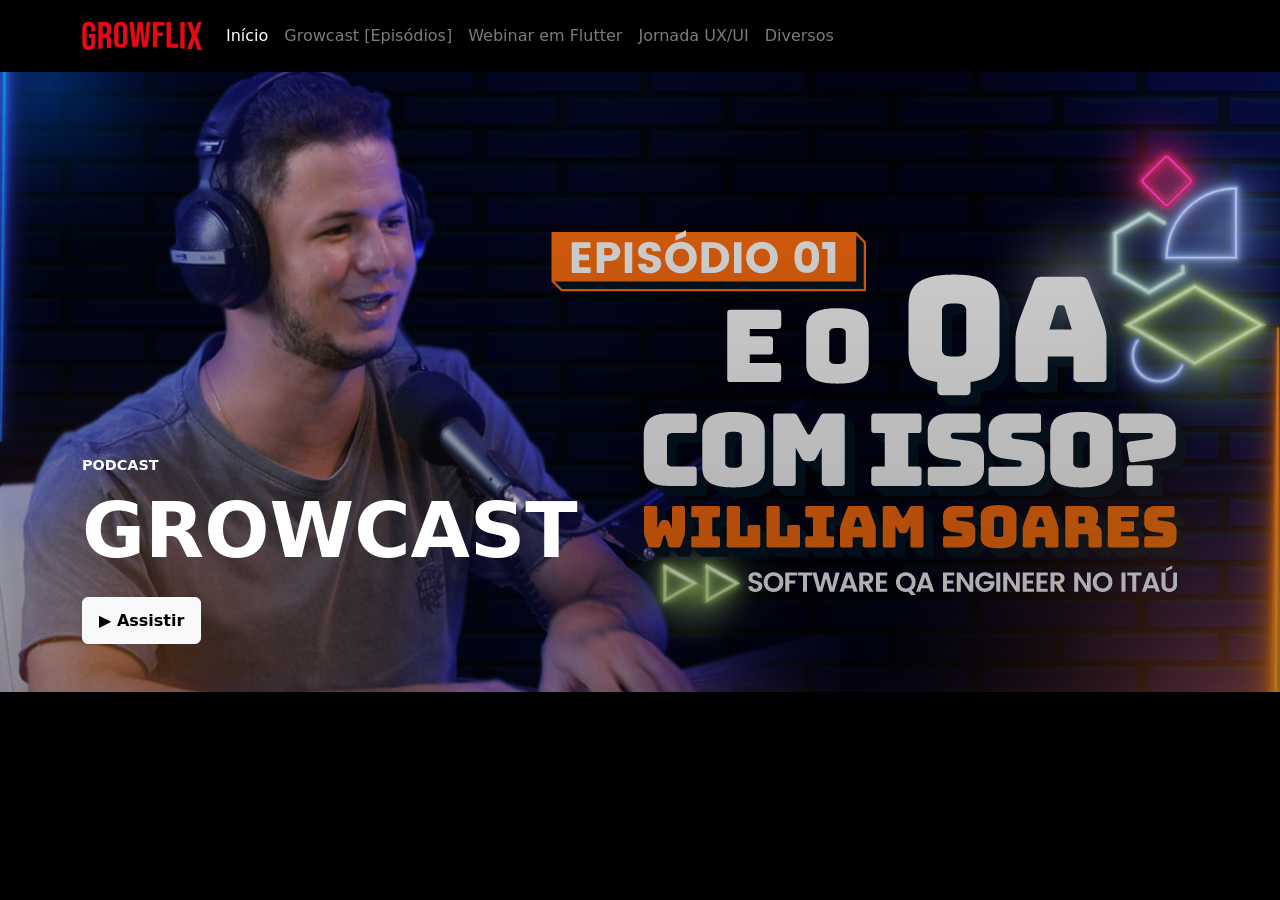
==== home.html @ 000a2731 "feat: adiciona cabeçalho e hero da página home" ====
<!DOCTYPE html>
<html lang="pt-BR">

<head>
    <meta charset="UTF-8">

    <meta
        name="viewport"
        content="width=device-width, initial-scale=1.0"
    >

    <meta
        name="description"
        content="Explore Growcasts, webinars e conteúdos da Growdev na Growflix."
    >

    <title>
        Growflix - Todos os vídeos da Growdev em um só lugar.
    </title>

    <!-- Bootstrap local -->
    <link
        rel="stylesheet"
        href="./assets/libs/bootstrap-5.3/css/bootstrap.min.css"
    >

    <!-- Estilos do projeto -->
    <link
        rel="stylesheet"
        href="./css/style.css"
    >
</head>

<body>

    <!-- =========================
         CABEÇALHO / DESTAQUE
    ========================== -->
    <header class="cabecalho-home">

        <nav
            class="navbar navbar-expand-lg navbar-dark navegacao-home"
            aria-label="Navegação principal"
        >
            <div class="container">

                <a
                    class="navbar-brand"
                    href="./index.html"
                    aria-label="Growflix - Página inicial"
                >
                    <img
                        src="./assets/images/logo-growflix.svg"
                        alt="Logo Growflix"
                        width="120"
                        height="30"
                    >
                </a>


                <button
                    class="navbar-toggler"
                    type="button"
                    data-bs-toggle="collapse"
                    data-bs-target="#menu-principal"
                    aria-controls="menu-principal"
                    aria-expanded="false"
                    aria-label="Abrir menu de navegação"
                >
                    <span class="navbar-toggler-icon"></span>
                </button>


                <div
                    class="collapse navbar-collapse"
                    id="menu-principal"
                >
                    <div class="navbar-nav">

                        <a
                            class="nav-link active"
                            aria-current="page"
                            href="./home.html"
                        >
                            Início
                        </a>

                        <a
                            class="nav-link"
                            href="#secao-growcast"
                        >
                            Growcast [Episódios]
                        </a>

                        <a
                            class="nav-link"
                            href="#secao-webinar"
                        >
                            Webinar em Flutter
                        </a>

                        <a
                            class="nav-link"
                            href="#secao-ux-ui"
                        >
                            Jornada UX/UI
                        </a>

                        <a
                            class="nav-link"
                            href="#secao-diversos"
                        >
                            Diversos
                        </a>

                    </div>
                </div>

            </div>
        </nav>
        <section
            class="hero-home"
            aria-labelledby="titulo-growcast"
        >
            <div class="container">

                <div class="row align-items-end hero-home__conteudo">

                    <div class="col-12 col-lg-6">

                        <p class="hero-home__categoria">
                            PODCAST
                        </p>

                        <h1
                            id="titulo-growcast"
                            class="hero-home__titulo"
                        >
                            GROWCAST
                        </h1>

                        <button
                            type="button"
                            class="btn btn-light hero-home__botao"
                        >
                            ▶ Assistir
                        </button>

                    </div>

                </div>

            </div>
        </section>

    </header>


    <!-- =========================
         CATÁLOGO DE CONTEÚDOS
    ========================== -->

    <main>

    </main>


    <!-- =========================
         RODAPÉ
    ========================== -->

    <footer>

    </footer>


    <!-- Bootstrap JS local -->
    <script
        src="./assets/libs/bootstrap-5.3/js/bootstrap.bundle.min.js"
    ></script>

</body>

</html>
---- css/style.css ----
/* =========================
   VARIÁVEIS
========================= */

:root {
    --cor-fundo: #000000;

    --cor-texto: #ffffff;
    /* --cor-texto-secundario: #b3b3b3; */
    --cor-texto-secundario: #7c7a7a;

    --cor-destaque: #e50914;
    --cor-destaque-hover: #b6060f;

    --cor-divisor: #515c6f;
    --cor-cinza-faq: #303030;

    --raio-pequeno: 0.375rem;

    --transicao-padrao: 180ms ease;
}


/* =========================
   CONFIGURAÇÕES GERAIS
========================= */

*,
*::before,
*::after {
    box-sizing: border-box;
}


body {
    margin: 0;

    background-color: var(--cor-fundo);
    color: var(--cor-texto);
}


img {
    display: block;
    max-width: 100%;
}


/* =========================
   BANNER INICIAL
========================= */

.banner-inicial {
    min-height: 610px;
    background:
        linear-gradient(
            rgba(0, 0, 0, 0.01),
            rgba(0, 0, 0, 0.1)
        ),
        url("../assets/images/banner-initial.png")
        center top / cover
        no-repeat;
}


/* =========================
   NAVBAR
========================= */

.banner-inicial .navbar {
    padding-top: 1rem;
    padding-bottom: 1rem;
}


/* =========================
   CONTEÚDO DO BANNER
========================= */

.titulo-banner {
    margin-bottom: 1rem;

    font-size: 5rem;
    line-height: 1.05;
}


/* =========================
   BOTÕES
========================= */

.btn-growflix {
    padding: 1.25rem 2.2rem;

    border: none;
    border-radius: var(--raio-pequeno);

    background-color: var(--cor-destaque);
    color: var(--cor-texto);

    font-size: 1.5rem;
    font-weight: 700;

    transition:
        background-color var(--transicao-padrao),
        transform var(--transicao-padrao);
}


.btn-growflix:hover,
.btn-growflix:focus-visible {
    background-color: var(--cor-destaque-hover);
    color: var(--cor-texto);

    transform: translateY(-2px);
}


/* =========================
   SEÇÕES DE DESTAQUE
========================= */

.secao-destaque {
    padding-block: 5rem;

    border-bottom: 3px solid var(--cor-divisor);
}


.secao-destaque__conteudo {
    max-width: 520px;
}


.secao-destaque__titulo {
    margin-bottom: 1rem;

    font-size: clamp(
        2.5rem,
        5vw,
        3.5rem
    );

    font-weight: 700;
    line-height: 1.1;
}


.secao-destaque__texto {
    margin: 0;

    font-size: clamp(
        1.25rem,
        2.5vw,
        1.75rem
    );

    line-height: 1.5;
}


.secao-destaque__figura {
    margin: 0;

    display: flex;
    justify-content: center;
}


.secao-destaque__imagem {
    width: 100%;
    max-width: 520px;
}


/* =========================
   PERGUNTAS FREQUENTES
========================= */

.secao-faq {
    padding-block: 5rem;

    border-bottom: 3px solid var(--cor-divisor);
}


.secao-faq__titulo {
    margin-bottom: 2rem;

    font-size: clamp(
        2.5rem,
        5vw,
        3.5rem
    );

    font-weight: 700;
}


.secao-faq .accordion-item {
    border: 4px solid var(--cor-fundo);

    background-color: var(--cor-fundo);
}


.secao-faq .accordion-button {
    padding: 1.5rem;

    background-color: var(--cor-cinza-faq);
    color: var(--cor-texto);

    font-size: 1.3rem;

    box-shadow: none;
}


.secao-faq .accordion-button:not(.collapsed) {
    background-color: var(--cor-cinza-faq);
    color: var(--cor-texto);
}


.secao-faq .accordion-button::after {
    background-image:
        url("../assets/images/add.svg");
}


.secao-faq .accordion-body {
    background-color: var(--cor-cinza-faq);
    color: var(--cor-texto);

    font-size: 1.1rem;
}


.secao-faq__chamada {
    margin-bottom: 1rem;

    font-size: 1.1rem;
}

.secao-faq .accordion-button.collapsed {
    font-weight: 500;
}

/* =========================
   RODAPÉ
========================= */
.rodape {
    padding-block: 3rem;

    color: var(--cor-texto-secundario);
}

.rodape__contato {
    margin-bottom: 2.5rem;
}

.rodape__contato a {
    color: inherit;

    text-decoration: none;
}

.rodape__lista {
    margin: 0;
    padding: 0;

    list-style: none;
}

.rodape__lista li + li {
    margin-top: 0.75rem;
}

.rodape__lista a {
    color: var(--cor-texto-secundario);

    font-size: 0.9rem;
    text-decoration: none;
}

.rodape__lista a:hover {
    color: var(--cor-texto);

    text-decoration: underline;
}

.rodape__marca {
    margin-top: 3rem;
    margin-bottom: 0;
}

/* =========================
   HOME - CABEÇALHO
========================= */

.cabecalho-home {
    background-color: var(--cor-fundo);
}


/* =========================
   HOME - NAVEGAÇÃO
========================= */

.navegacao-home {
    padding-block: 1rem;
}

.navegacao-home .nav-link {
    color: var(--cor-texto-secundario);

    transition: color var(--transicao-padrao);
}

.navegacao-home .nav-link:hover,
.navegacao-home .nav-link:focus-visible,
.navegacao-home .nav-link.active {
    color: var(--cor-texto);
}


/* =========================
   HOME - HERO
========================= */

.hero-home {
    min-height: 620px;

    background:
        linear-gradient(
            rgba(0, 0, 0, 0.15),
            rgba(0, 0, 0, 0.35)
        ),
        url("../assets/images/growcast-01.png")
        center / cover
        no-repeat;
}

.hero-home__conteudo {
    min-height: 620px;

    padding-bottom: 3rem;
}

.hero-home__categoria {
    margin-bottom: 0.5rem;

    font-size: 0.9rem;
    font-weight: 700;
}

.hero-home__titulo {
    margin-bottom: 1.25rem;

    font-size: clamp(
        3rem,
        6vw,
        4.8rem
    );

    font-weight: 800;
}

.hero-home__botao {
    padding: 0.65rem 1rem;

    font-weight: 700;
}


/* =========================
   ACESSIBILIDADE
========================= */

a:focus-visible,
button:focus-visible {
    outline: 3px solid var(--cor-texto);
    outline-offset: 3px;
}


/* =========================
   RESPONSIVIDADE
========================= */

@media (max-width: 767.98px) {

    .banner-inicial {
        min-height: 560px;
    }


    .titulo-banner {
        font-size: 2.75rem;
    }


    .btn-growflix {
        padding: 1rem 1.75rem;

        font-size: 1.2rem;
    }


    .secao-destaque {
        padding-block: 3.5rem;
    }


    .secao-destaque__conteudo {
        max-width: 100%;

        text-align: center;
    }


    .secao-faq {
        padding-block: 3.5rem;
    }


    .secao-faq .accordion-button {
        padding: 1.2rem;

        font-size: 1.05rem;
    }

    .hero-home {
        min-height: 500px;
    }

    .hero-home__conteudo {
        min-height: 500px;
        padding-bottom: 2rem;
    }

    .hero-home__titulo {
        font-size: 3rem;
    }

}
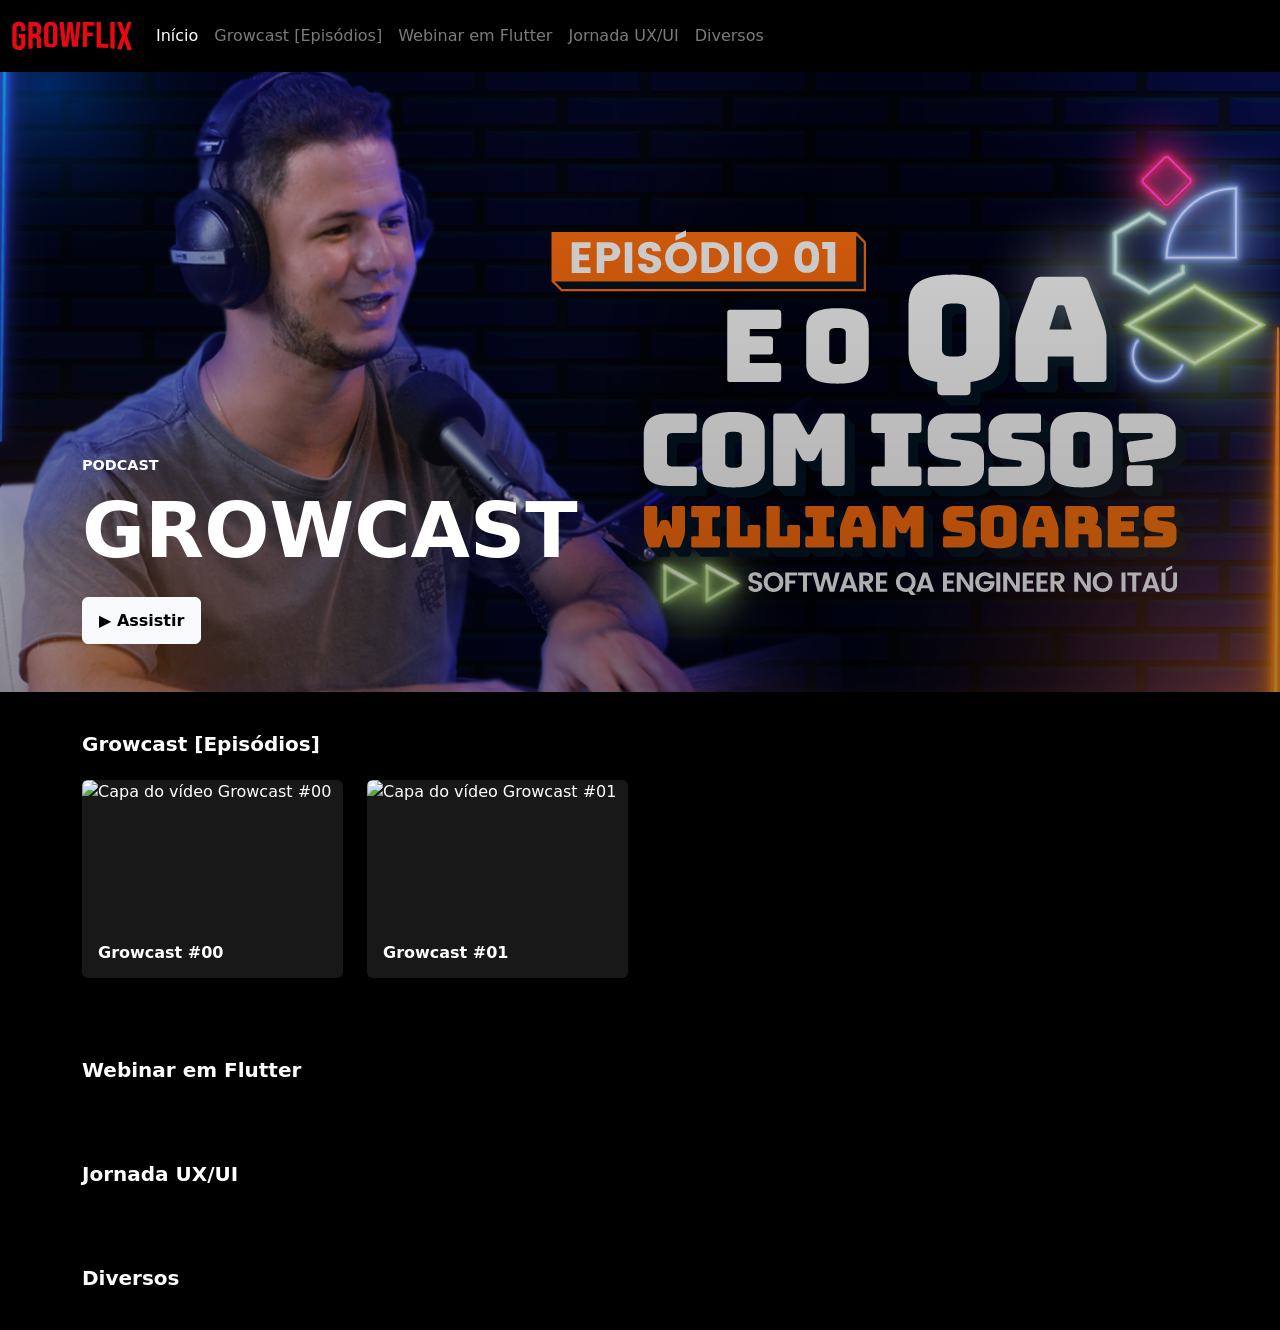
==== commit 43e02020: "feat: renderiza vídeos Growcast dinamicamente" ====
--- a/home.html
+++ b/home.html
@@ -42,7 +42,7 @@
             class="navbar navbar-expand-lg navbar-dark navegacao-home"
             aria-label="Navegação principal"
         >
-            <div class="container">
+            <div class="container-fluid">
 
                 <a
                     class="navbar-brand"
@@ -152,7 +152,6 @@
 
             </div>
         </section>
-
     </header>
 
 
@@ -161,7 +160,107 @@
     ========================== -->
 
     <main>
-
+        <section 
+            id="secao-growcast"
+            class="secao-catalogo"
+            aria-labelledby="titulo-secao-growcast"
+        >   
+            <div class="container">
+                <div class="secao-catalogo__cabecalho">
+                    <h2 
+                        id="titulo-secao-growcast"
+                        class="secao-catalogo__titulo"
+                    >  
+                        Growcast [Episódios]
+
+                    </h2>
+                </div>
+
+                <div
+                    id="lista-growcast" 
+                    class="row g-4">
+                    <!--VÍDEOS QUE SERÃO INSERIDOS DINAMICAMENTE VIA JS-->
+                </div>
+            </div>
+
+        </section>
+
+        <section
+            id="secao-webinar" 
+            class="secao-catalogo"
+            aria-labelledby="titulo-secao-webinar"
+        >
+            <div class="container">
+                <div class="secao-catalogo__cabecalho">
+                    <h2
+                        id="titulo-secao-webinar" 
+                        class="secao-catalogo__titulo"
+                    >
+                        Webinar em Flutter
+                    </h2>
+                </div>
+                <div
+                    id="lista-webinar" 
+                    class="row g-4">
+                    <!--VÍDEOS QUE SERÃO INSERIDOS DINAMICAMENTE VIA JS-->
+                </div>
+            </div>
+        </section>
+        <section
+            id="secao-ux-ui"
+            class="secao-catalogo"
+            aria-labelledby="titulo-secao-ux-ui"
+        >
+            <div class="container">
+
+                <div class="secao-catalogo__cabecalho">
+
+                    <h2
+                        id="titulo-secao-ux-ui"
+                        class="secao-catalogo__titulo"
+                    >
+                        Jornada UX/UI
+                    </h2>
+
+                </div>
+
+                <div
+                    id="lista-ux-ui"
+                    class="row g-4"
+                >
+                    <!-- VÍDEOS INSERIDOS DINAMICAMENTE VIA JS -->
+                </div>
+
+            </div>
+        </section>
+
+        <section
+            id="secao-diversos"
+            class="secao-catalogo"
+            aria-labelledby="titulo-secao-diversos"
+        >
+            <div class="container">
+
+                <div class="secao-catalogo__cabecalho">
+
+                    <h2
+                        id="titulo-secao-diversos"
+                        class="secao-catalogo__titulo"
+                    >
+                        Diversos
+                    </h2>
+
+                </div>
+
+                <div
+                    id="lista-diversos"
+                    class="row g-4"
+                >
+                    <!-- VÍDEOS INSERIDOS DINAMICAMENTE VIA JS -->
+                </div>
+
+            </div>
+        </section>
     </main>
 
 
@@ -178,6 +277,12 @@
     <script
         src="./assets/libs/bootstrap-5.3/js/bootstrap.bundle.min.js"
     ></script>
+    <script
+        src="./js/database.js"
+    ></script>
+    <script
+        src="./js/app.js"
+    ></script>
 
 </body>
 
--- a/css/style.css
+++ b/css/style.css
@@ -372,6 +372,53 @@
     font-weight: 700;
 }
 
+/* =========================
+   HOME - CATÁLOGO
+========================= */
+.secao-catalogo {
+    padding-block: 2.5rem;
+}
+
+.secao-catalogo__cabecalho {
+    margin-bottom: 1.5rem;
+}
+
+.secao-catalogo__titulo {
+    margin: 0;
+
+    font-size: 1.25rem;
+    font-weight: 700;
+}
+
+/* =========================
+   HOME - CARDS DE VÍDEO
+========================= */
+.card-video {
+    overflow: hidden;
+    background-color: #181818;
+
+    border-radius: var(--raio-pequeno);
+}
+
+.card-video__imagem {
+    width: 100%;
+
+    aspect-ratio: 16 / 9;
+
+    object-fit: cover;
+}
+
+.card-video__conteudo {
+    padding: 1rem;
+}
+
+.card-video__titulo {
+    margin: 0;
+
+    font-size: 1rem;
+    font-weight: 600;
+}
+
 
 /* =========================
    ACESSIBILIDADE
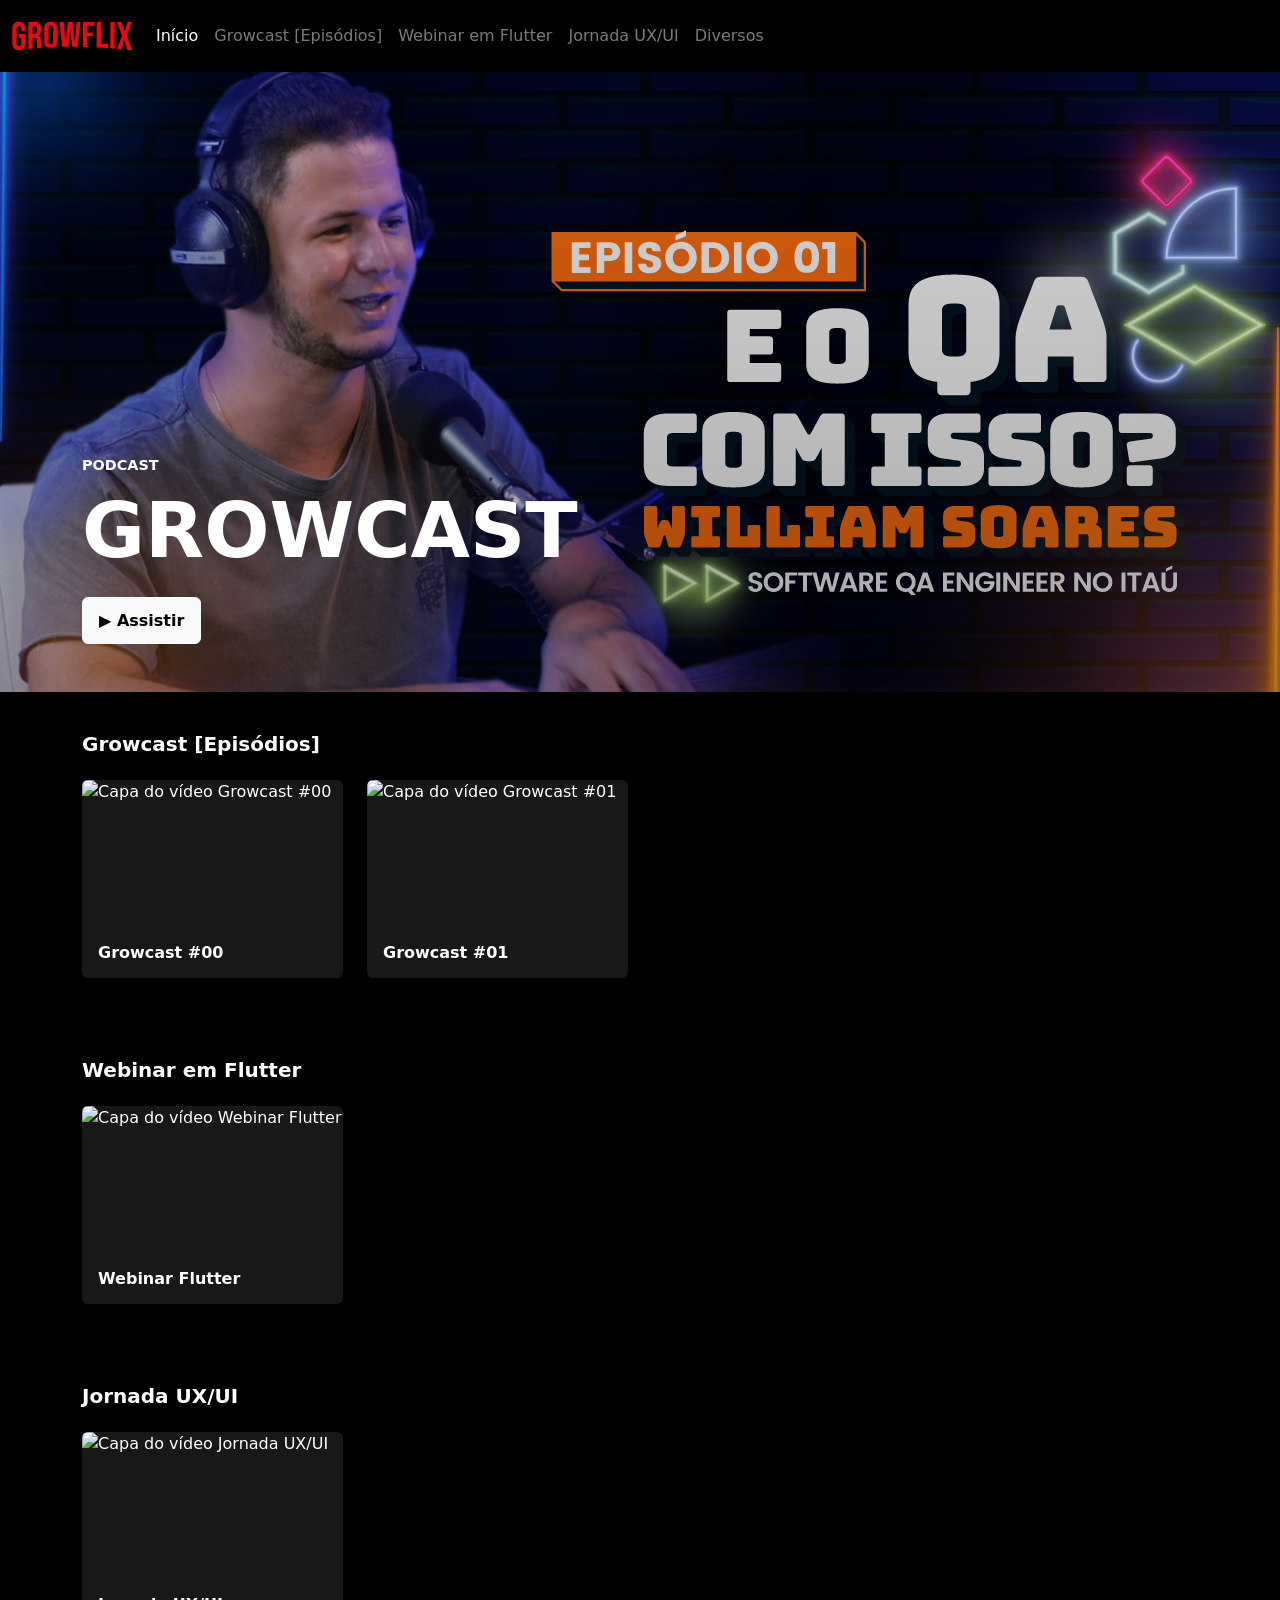
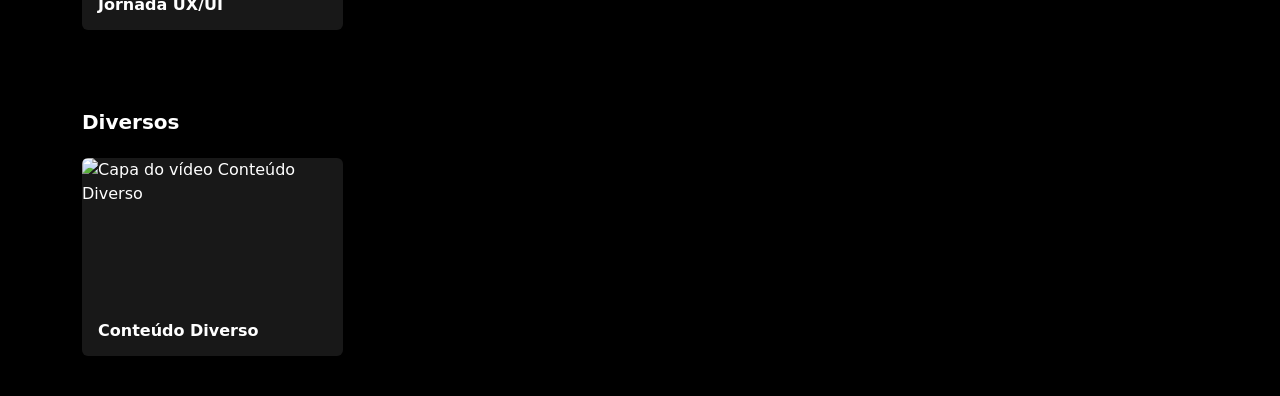
==== commit ea6f299c: "feat: adiciona catálogo dinâmico e reprodução em modal" ====
--- a/home.html
+++ b/home.html
@@ -142,6 +142,8 @@
                         <button
                             type="button"
                             class="btn btn-light hero-home__botao"
+                            data-bs-toggle="modal"
+                            data-bs-target="#modal-video"
                         >
                             ▶ Assistir
                         </button>
@@ -271,6 +273,60 @@
     <footer>
 
     </footer>
+
+    <!-- =========================
+     MODAL DE VÍDEO
+    ========================== -->
+
+    <div
+        class="modal fade"
+        id="modal-video"
+        tabindex="-1"
+        aria-labelledby="titulo-modal-video"
+        aria-hidden="true"
+    >
+        <div class="modal-dialog modal-xl modal-dialog-centered">
+
+            <div class="modal-content modal-video__conteudo">
+
+                <div class="modal-header modal-video__cabecalho">
+
+                    <h2
+                        id="titulo-modal-video"
+                        class="modal-title fs-5"
+                    >
+                        Reproduzir vídeo
+                    </h2>
+
+                    <button
+                        type="button"
+                        class="btn-close btn-close-white"
+                        data-bs-dismiss="modal"
+                        aria-label="Fechar"
+                    ></button>
+
+                </div>
+
+                <div class="modal-body p-0">
+
+                    <div class="ratio ratio-16x9">
+
+                        <iframe
+                            id="player-video"
+                            src=""
+                            title="Player de vídeo da Growflix"
+                            allow="accelerometer; autoplay; clipboard-write; encrypted-media; gyroscope; picture-in-picture"
+                            allowfullscreen
+                        ></iframe>
+
+                    </div>
+
+                </div>
+
+            </div>
+
+        </div>
+    </div>
 
 
     <!-- Bootstrap JS local -->
--- a/css/style.css
+++ b/css/style.css
@@ -398,6 +398,14 @@
     background-color: #181818;
 
     border-radius: var(--raio-pequeno);
+
+    cursor: pointer;
+
+    transition: transform var(--transicao-padrao);
+}
+
+.card-video:hover {
+    transform: translate(-4px);
 }
 
 .card-video__imagem {
@@ -417,6 +425,18 @@
 
     font-size: 1rem;
     font-weight: 600;
+}
+
+/* =========================
+   HOME - MODAL DE VÍDEO
+========================= */
+.modal-video__conteudo {
+    background-color: var(--cor-fundo);
+    color: var(--cor-texto);
+}
+
+.modal-video__cabecalho {
+    border-bottom: 1px solid var(--cor-divisor);
 }
 
 
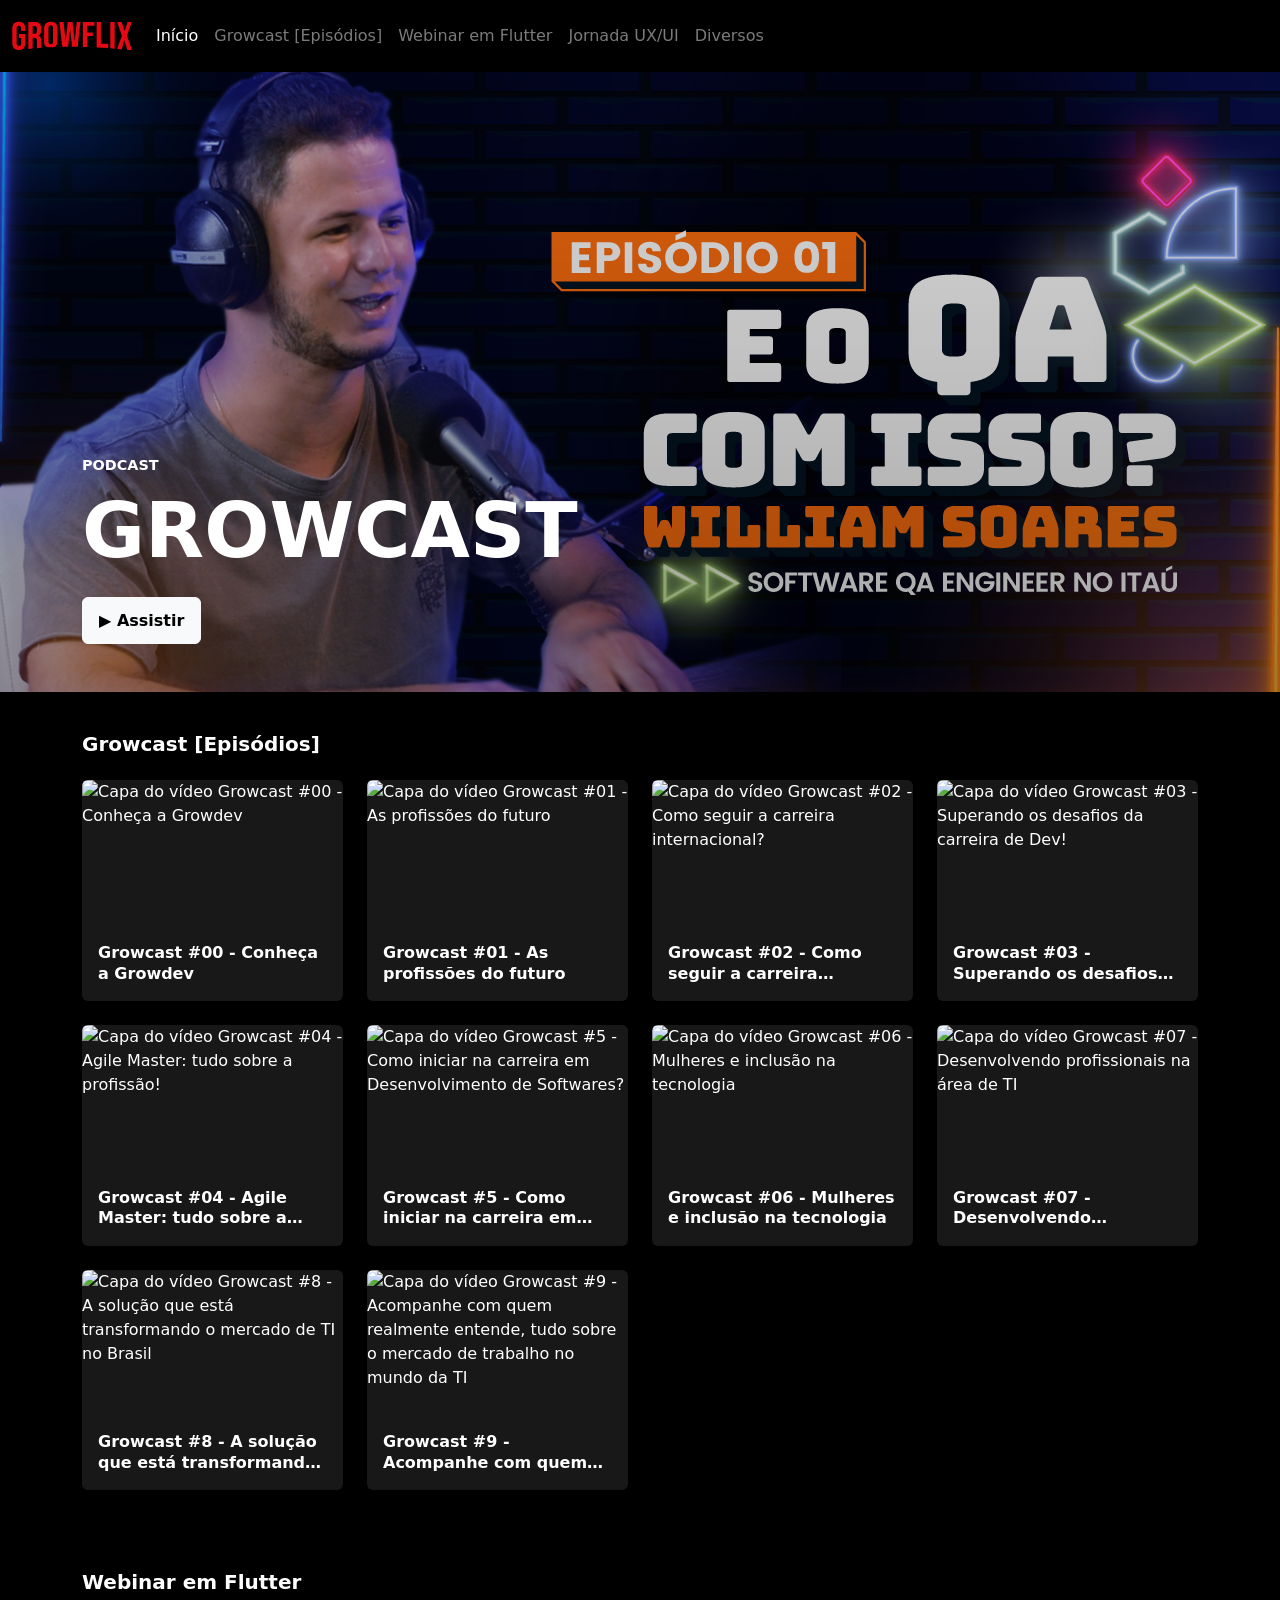
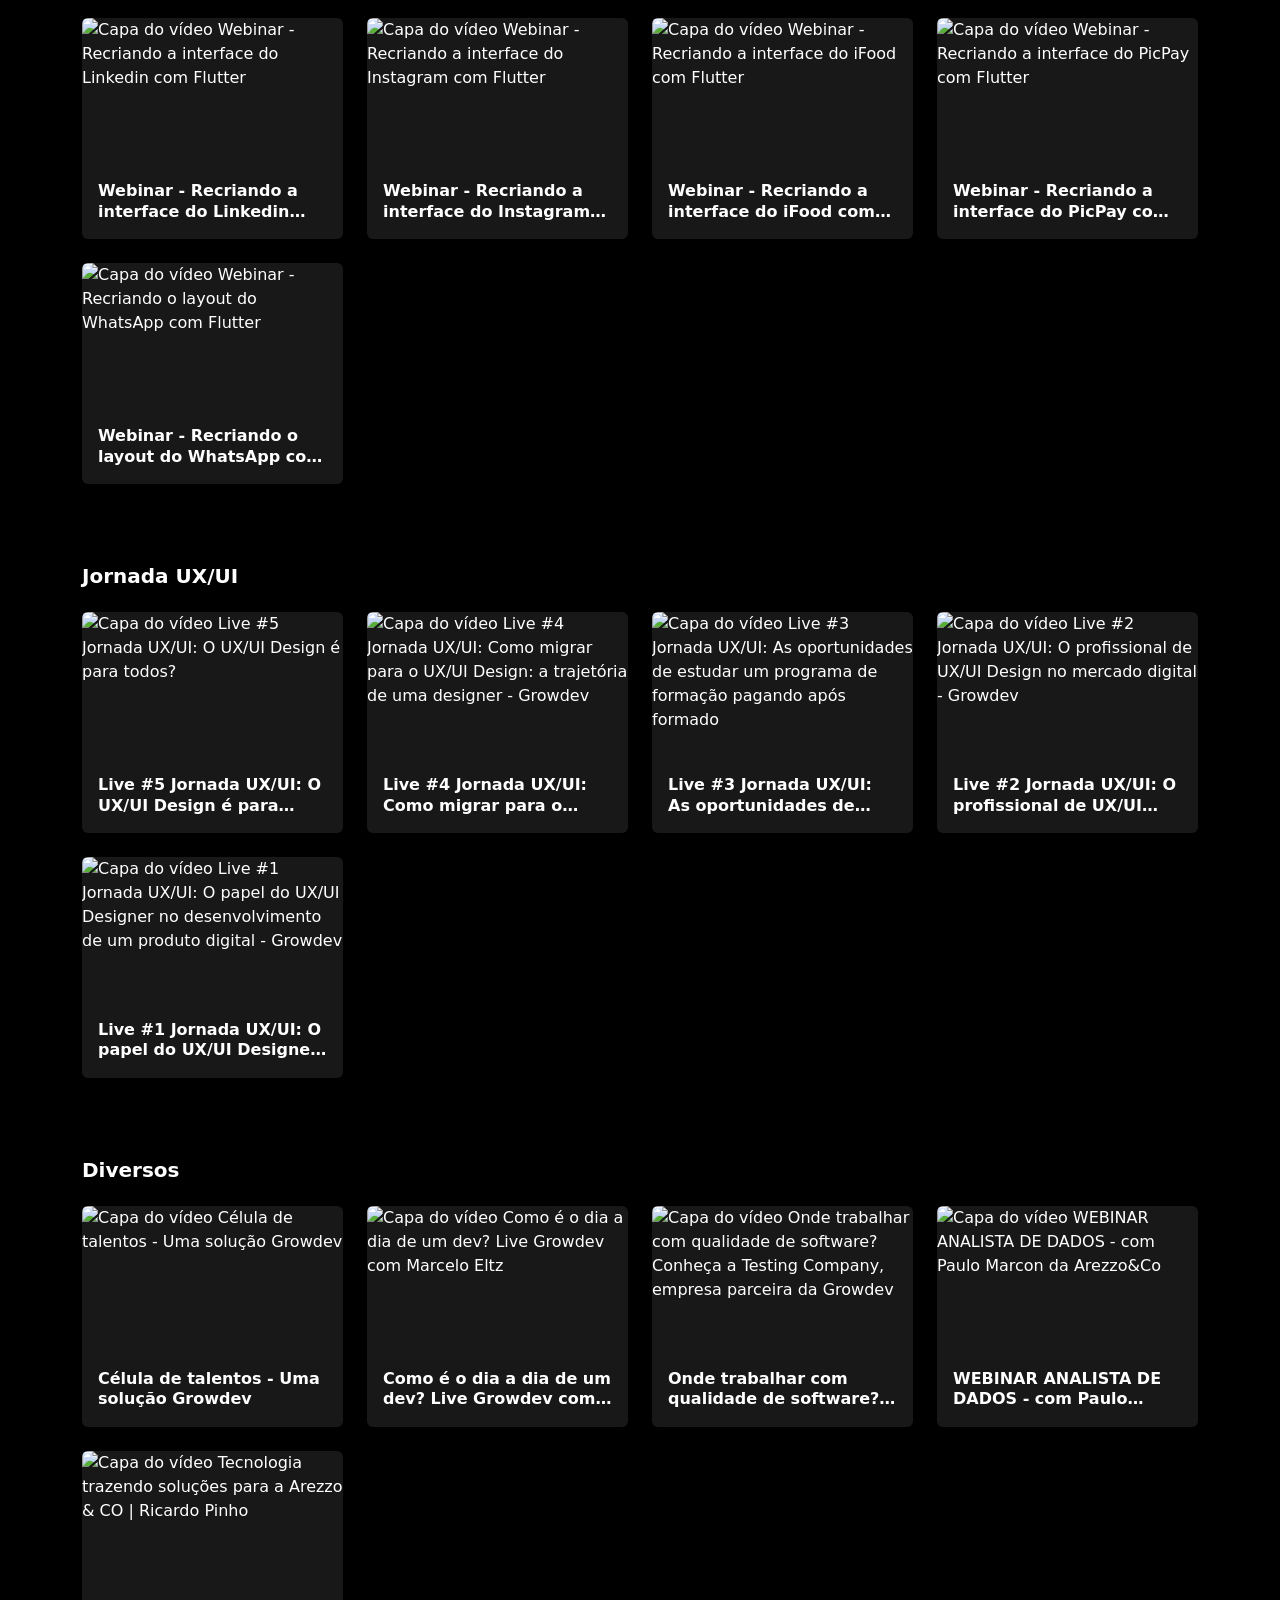
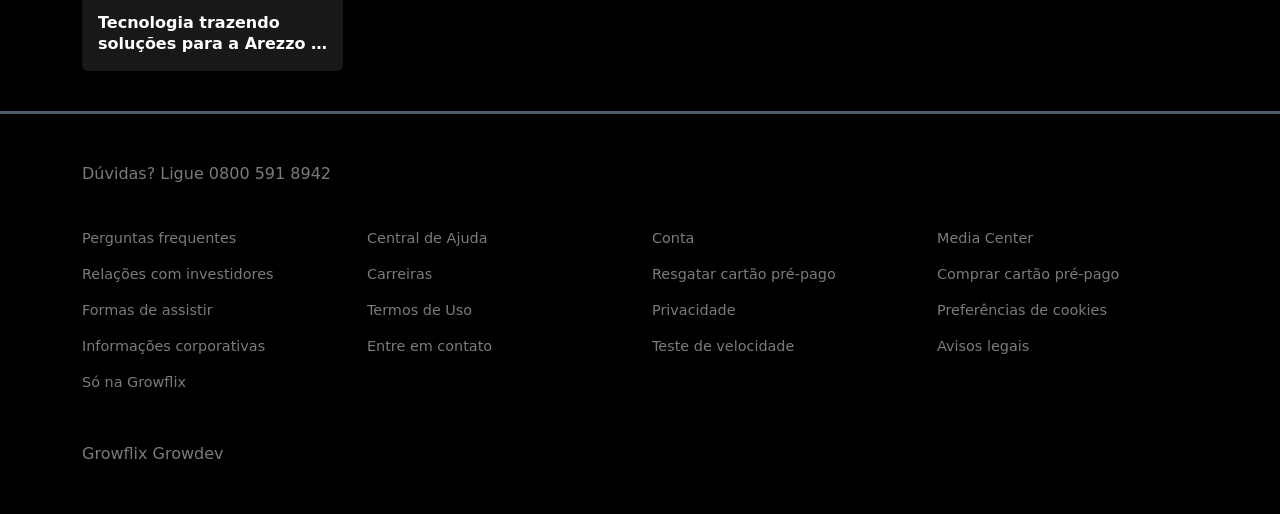
==== commit 70bc2d2e: "feat: adiciona rodapé à página home" ====
--- a/home.html
+++ b/home.html
@@ -270,8 +270,148 @@
          RODAPÉ
     ========================== -->
 
-    <footer>
-
+    <footer class="rodape">
+        <div class="container">
+
+            <p class="rodape__contato">
+                Dúvidas? Ligue
+                <a href="tel:08005918942">
+                    0800 591 8942
+                </a>
+            </p>
+
+            <nav
+                class="rodape__navegacao"
+                aria-label="Links do rodapé"
+            >
+                <div class="row g-4">
+
+                    <div class="col-6 col-md-3">
+                        <ul class="rodape__lista">
+                            <li>
+                                <a href="#">
+                                    Perguntas frequentes
+                                </a>
+                            </li>
+
+                            <li>
+                                <a href="#">
+                                    Relações com investidores
+                                </a>
+                            </li>
+
+                            <li>
+                                <a href="#">
+                                    Formas de assistir
+                                </a>
+                            </li>
+
+                            <li>
+                                <a href="#">
+                                    Informações corporativas
+                                </a>
+                            </li>
+
+                            <li>
+                                <a href="#">
+                                    Só na Growflix
+                                </a>
+                            </li>
+                        </ul>
+                    </div>
+
+                    <div class="col-6 col-md-3">
+                        <ul class="rodape__lista">
+                            <li>
+                                <a href="#">
+                                    Central de Ajuda
+                                </a>
+                            </li>
+
+                            <li>
+                                <a href="#">
+                                    Carreiras
+                                </a>
+                            </li>
+
+                            <li>
+                                <a href="#">
+                                    Termos de Uso
+                                </a>
+                            </li>
+
+                            <li>
+                                <a href="#">
+                                    Entre em contato
+                                </a>
+                            </li>
+                        </ul>
+                    </div>
+
+                    <div class="col-6 col-md-3">
+                        <ul class="rodape__lista">
+                            <li>
+                                <a href="#">
+                                    Conta
+                                </a>
+                            </li>
+
+                            <li>
+                                <a href="#">
+                                    Resgatar cartão pré-pago
+                                </a>
+                            </li>
+
+                            <li>
+                                <a href="#">
+                                    Privacidade
+                                </a>
+                            </li>
+
+                            <li>
+                                <a href="#">
+                                    Teste de velocidade
+                                </a>
+                            </li>
+                        </ul>
+                    </div>
+
+                    <div class="col-6 col-md-3">
+                        <ul class="rodape__lista">
+                            <li>
+                                <a href="#">
+                                    Media Center
+                                </a>
+                            </li>
+
+                            <li>
+                                <a href="#">
+                                    Comprar cartão pré-pago
+                                </a>
+                            </li>
+
+                            <li>
+                                <a href="#">
+                                    Preferências de cookies
+                                </a>
+                            </li>
+
+                            <li>
+                                <a href="#">
+                                    Avisos legais
+                                </a>
+                            </li>
+                        </ul>
+                    </div>
+
+                </div>
+            </nav>
+
+            <p class="rodape__marca">
+                Growflix Growdev
+            </p>
+
+        </div>
     </footer>
 
     <!-- =========================
--- a/css/style.css
+++ b/css/style.css
@@ -58,8 +58,9 @@
             rgba(0, 0, 0, 0.1)
         ),
         url("../assets/images/banner-initial.png")
-        center top / cover
-        no-repeat;
+            center top / cover
+            no-repeat;
+    
 }
 
 
@@ -393,19 +394,29 @@
 /* =========================
    HOME - CARDS DE VÍDEO
 ========================= */
+
 .card-video {
+    position: relative;
+
+    height: 100%;
+
     overflow: hidden;
+
     background-color: #181818;
 
     border-radius: var(--raio-pequeno);
 
     cursor: pointer;
 
-    transition: transform var(--transicao-padrao);
+    transition:
+        transform var(--transicao-padrao),
+        box-shadow var(--transicao-padrao);
 }
 
 .card-video:hover {
-    transform: translate(-4px);
+    transform: translateY(-6px);
+
+    box-shadow: 0 10px 30px rgba(0, 0, 0, 0.45);
 }
 
 .card-video__imagem {
@@ -417,14 +428,25 @@
 }
 
 .card-video__conteudo {
+    min-height: 74px;
+
     padding: 1rem;
 }
 
 .card-video__titulo {
     margin: 0;
 
+    overflow: hidden;
+
+    display: -webkit-box;
+
     font-size: 1rem;
     font-weight: 600;
+    line-height: 1.3;
+
+    -webkit-box-orient: vertical;
+    -webkit-line-clamp: 2;
+    line-clamp: 2;
 }
 
 /* =========================
@@ -437,6 +459,14 @@
 
 .modal-video__cabecalho {
     border-bottom: 1px solid var(--cor-divisor);
+}
+
+/* =========================
+   RODAPÉ - HOME
+========================= */
+
+.rodape {
+    border-top: 3px solid var(--cor-divisor);
 }
 
 
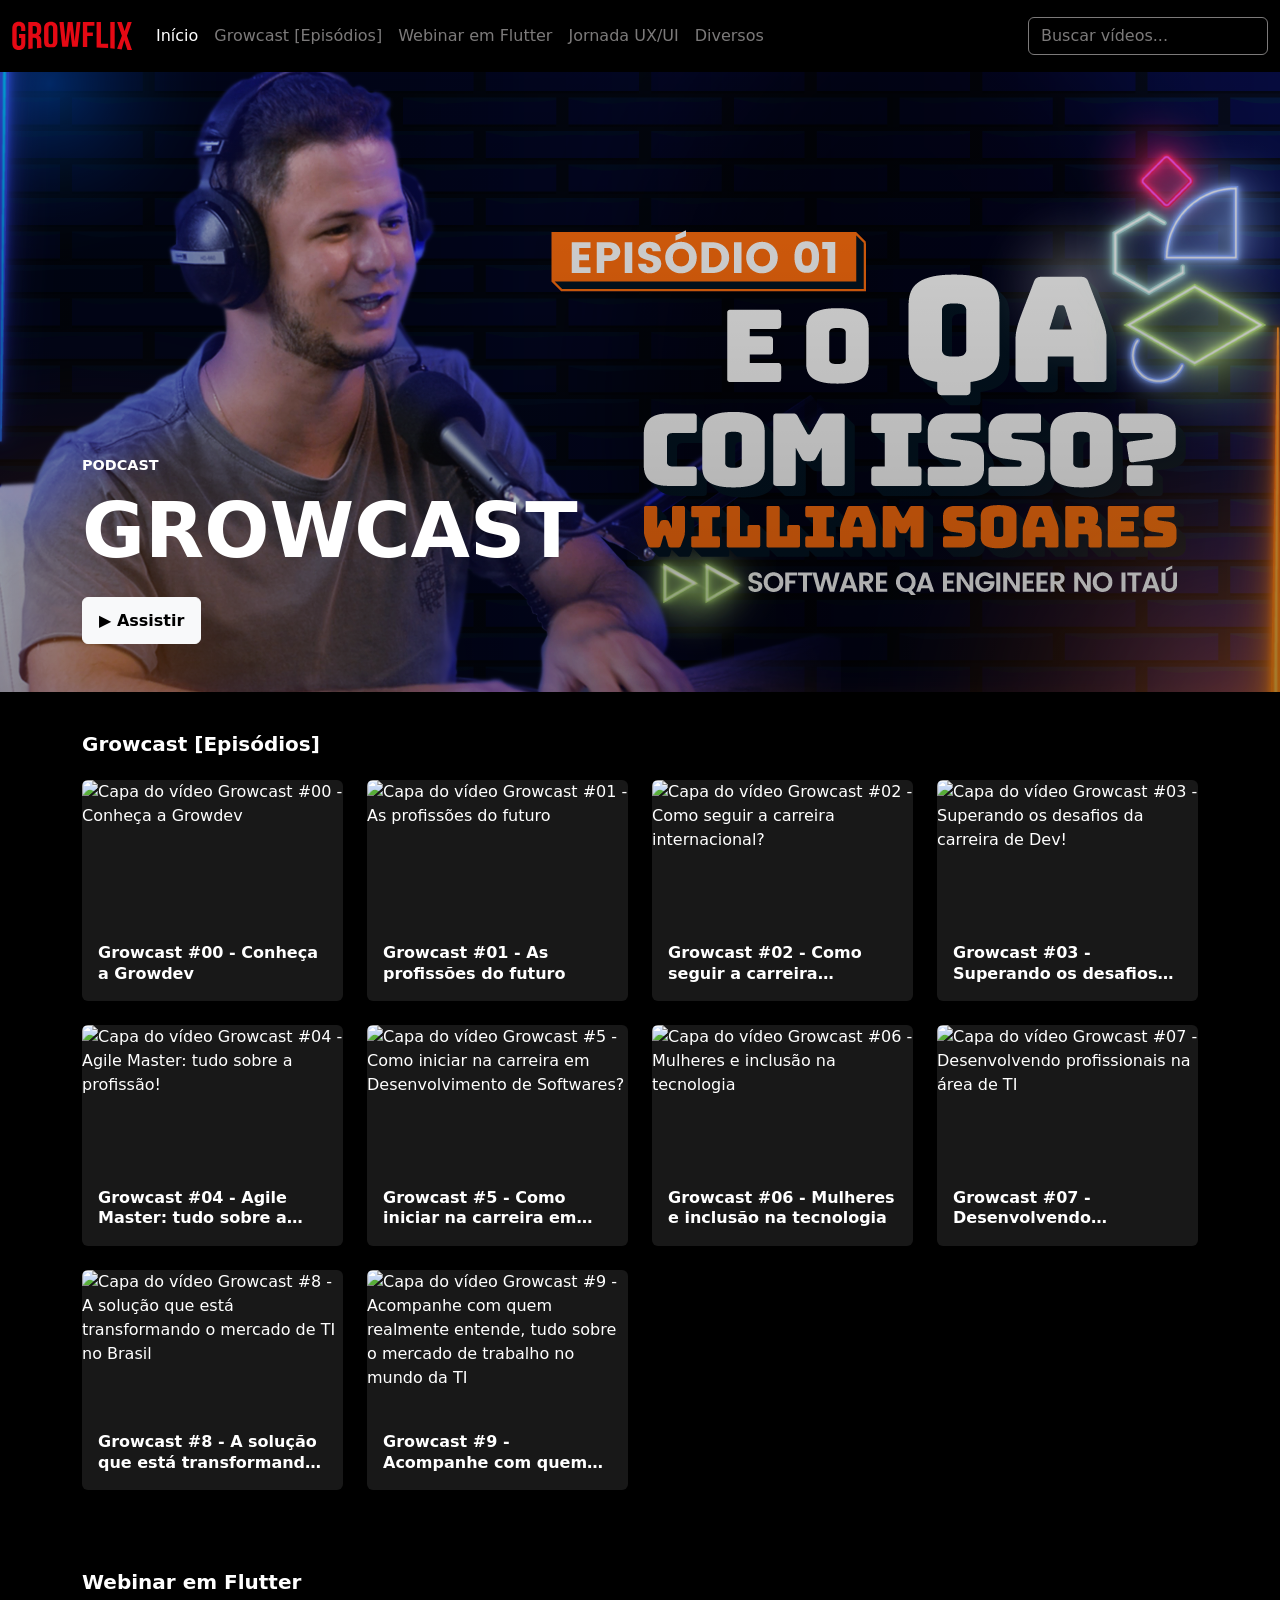
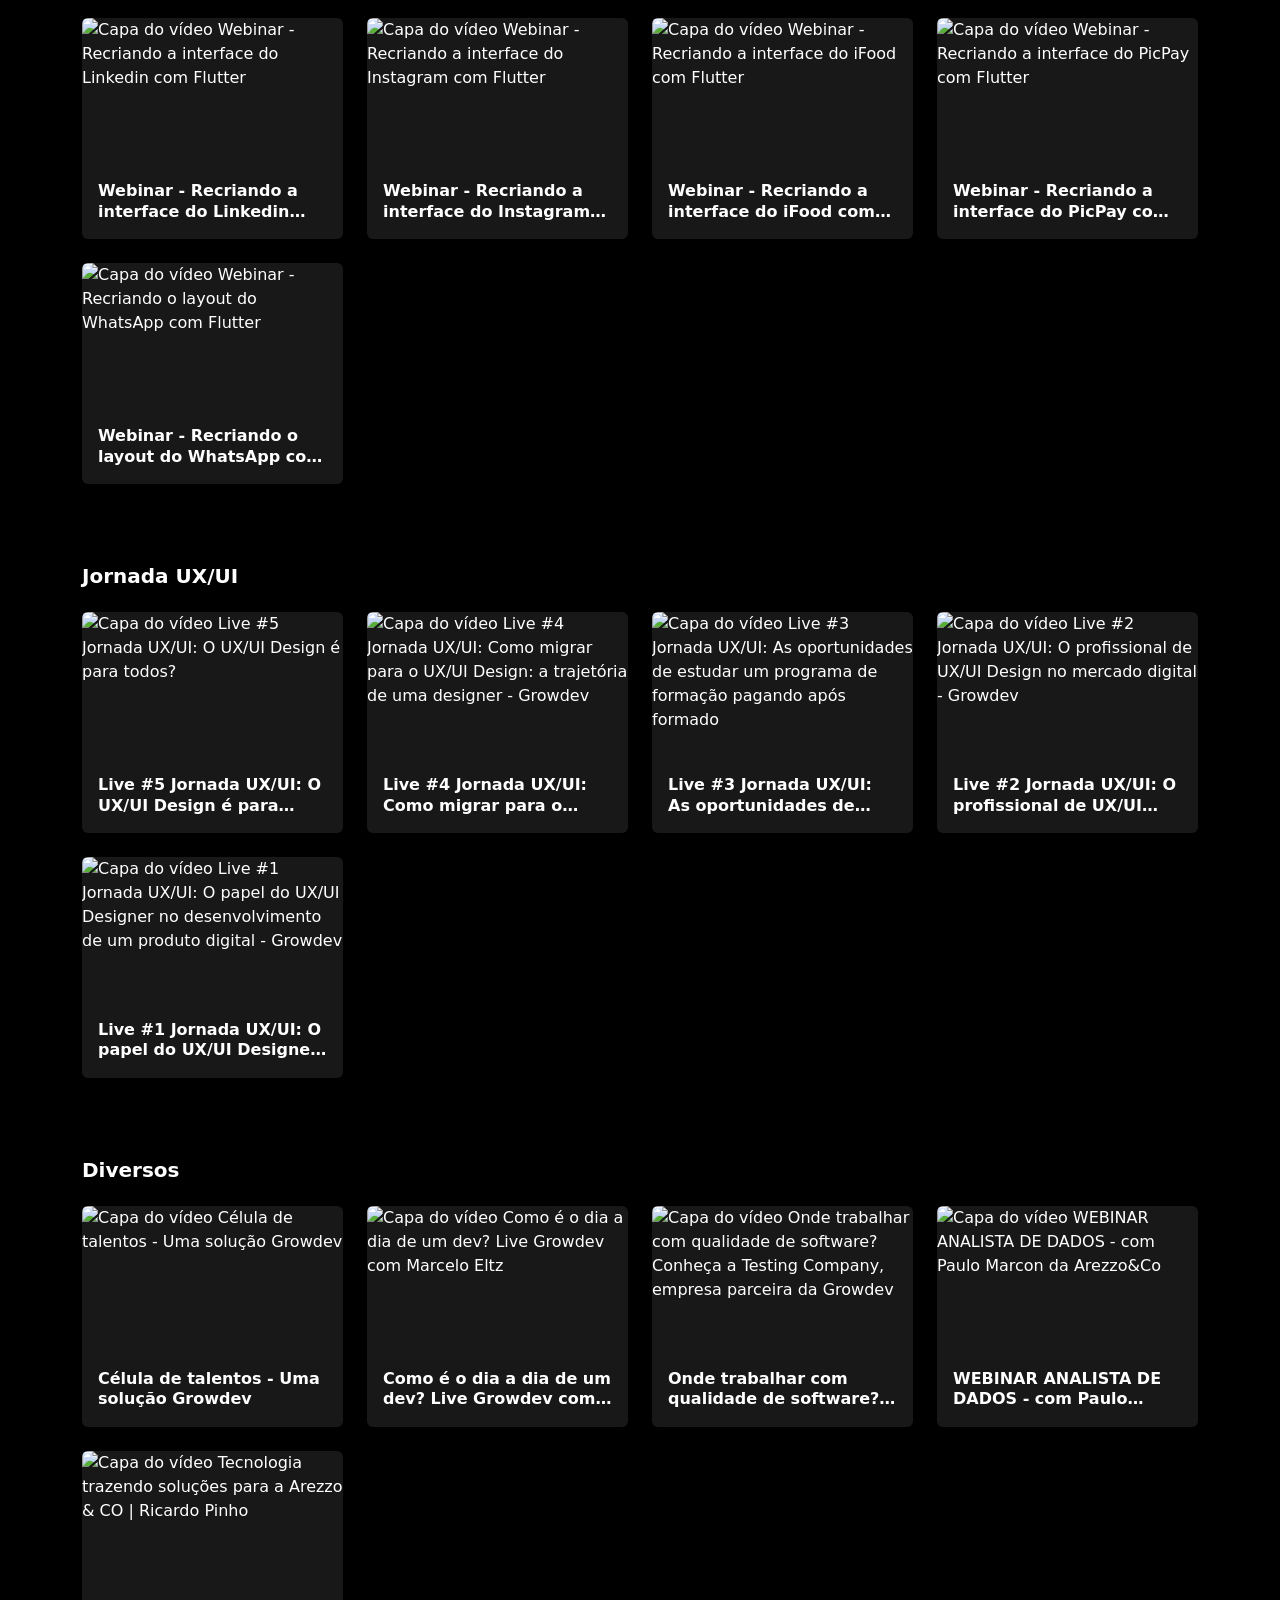
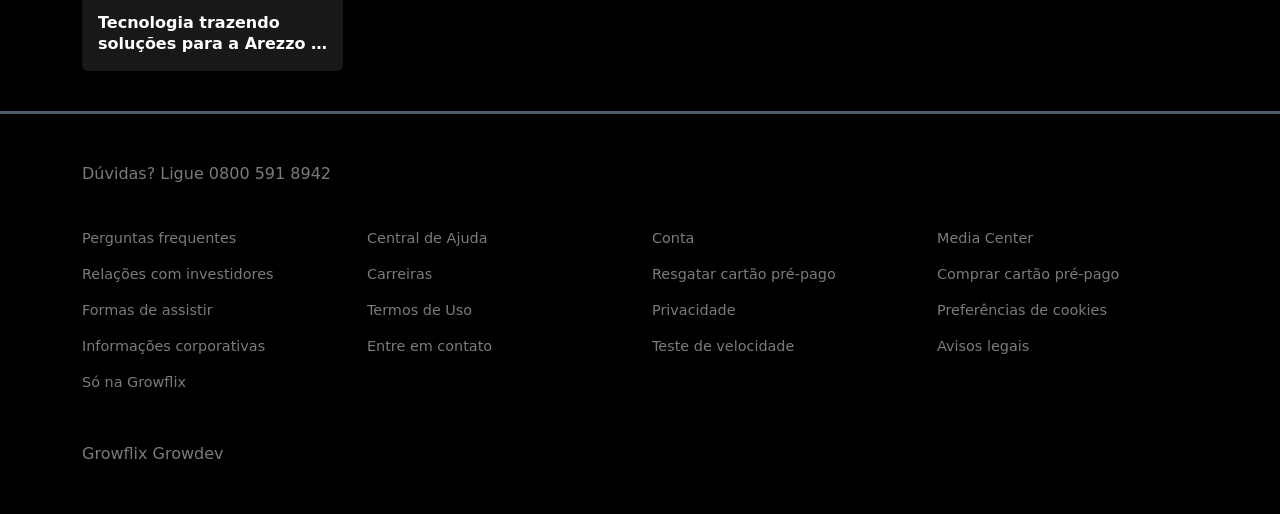
==== commit fbc3932e: "feat: adiciona busca de vídeos por título e categoria" ====
--- a/home.html
+++ b/home.html
@@ -114,10 +114,33 @@
                         </a>
 
                     </div>
+
+                    <form
+                        class="busca-home ms-lg-auto mt-3 mt-lg-0"
+                        role="search"
+                    >
+                        <label 
+                            for="campo-busca"
+                            class="visually-hidden"
+                        >
+                            Buscar vídeos
+                        </label>
+
+                        <input 
+                            type="text"
+                            id="campo-busca"
+                            class="form-control busca-home__campo"
+                            placeholder="Buscar vídeos..."
+                            autocomplete="off"
+                        >
+
+                    </form>
+
                 </div>
 
             </div>
         </nav>
+
         <section
             class="hero-home"
             aria-labelledby="titulo-growcast"
@@ -142,8 +165,8 @@
                         <button
                             type="button"
                             class="btn btn-light hero-home__botao"
-                            data-bs-toggle="modal"
-                            data-bs-target="#modal-video"
+                            data-link="https://www.youtube.com/embed/aJ-HZuLcKeA"
+                        
                         >
                             ▶ Assistir
                         </button>
@@ -280,6 +303,7 @@
                 </a>
             </p>
 
+
             <nav
                 class="rodape__navegacao"
                 aria-label="Links do rodapé"
@@ -320,6 +344,7 @@
                         </ul>
                     </div>
 
+
                     <div class="col-6 col-md-3">
                         <ul class="rodape__lista">
                             <li>
@@ -348,6 +373,7 @@
                         </ul>
                     </div>
 
+
                     <div class="col-6 col-md-3">
                         <ul class="rodape__lista">
                             <li>
@@ -376,6 +402,7 @@
                         </ul>
                     </div>
 
+
                     <div class="col-6 col-md-3">
                         <ul class="rodape__lista">
                             <li>
@@ -406,6 +433,7 @@
 
                 </div>
             </nav>
+
 
             <p class="rodape__marca">
                 Growflix Growdev
@@ -413,7 +441,6 @@
 
         </div>
     </footer>
-
     <!-- =========================
      MODAL DE VÍDEO
     ========================== -->
--- a/css/style.css
+++ b/css/style.css
@@ -181,7 +181,7 @@
 .secao-faq {
     padding-block: 5rem;
 
-    border-bottom: 3px solid var(--cor-divisor);
+    /* border-bottom: 3px solid var(--cor-divisor); */
 }
 
 
@@ -248,12 +248,15 @@
 }
 
 /* =========================
-   RODAPÉ
+   RODAPÉ 
 ========================= */
 .rodape {
     padding-block: 3rem;
 
     color: var(--cor-texto-secundario);
+
+    border-top: 3px solid var(--cor-divisor);
+
 }
 
 .rodape__contato {
@@ -324,6 +327,33 @@
     color: var(--cor-texto);
 }
 
+/* =========================
+   HOME - BUSCA
+========================= */
+
+.busca-home {
+    width: 100%;
+}
+
+.busca-home__campo {
+    border: 1px solid var(--cor-texto-secundario);
+
+    background-color: rgba(0, 0, 0, 0.65);
+    color: var(--cor-texto);
+}
+
+.busca-home__campo::placeholder {
+    color: var(--cor-texto-secundario);
+}
+
+.busca-home__campo::focus {
+    border-color: var(--cor-texto);
+
+    background-color: var(--cor-fundo);
+    color: var(--cor-texto);
+
+    box-shadow: none;
+}
 
 /* =========================
    HOME - HERO
@@ -462,15 +492,6 @@
 }
 
 /* =========================
-   RODAPÉ - HOME
-========================= */
-
-.rodape {
-    border-top: 3px solid var(--cor-divisor);
-}
-
-
-/* =========================
    ACESSIBILIDADE
 ========================= */
 
@@ -528,16 +549,72 @@
     }
 
     .hero-home {
-        min-height: 500px;
+        min-height: 460px;
+
+        background-position: center;
     }
 
     .hero-home__conteudo {
-        min-height: 500px;
+        min-height: 460px;
         padding-bottom: 2rem;
     }
 
+    .hero-home__categoria {
+        font-size: 0.8rem;
+    }
+
     .hero-home__titulo {
-        font-size: 3rem;
+        margin-bottom: 1rem;
+
+        font-size: 2.75rem;
+    }
+
+    .hero-home__botao {
+        padding: 0.55rem 0.9rem;
+
+        font-size: 0.95rem;
+    }
+
+    .secao-catalogo {
+        padding-block: 2rem;
+    }
+
+    .secao-catalogo__cabecalho {
+        margin-bottom: 1rem;
+    }
+
+    .secao-catalogo__titulo {
+        font-size: 1.1rem;
+    }
+
+    .card-video {
+        width: 100%;
+    }
+
+    .card-video__conteudo {
+        min-height: 64px;
+
+        padding: 0.8rem;
+    }
+
+    .card-video__titulo {
+        font-size: 0.95rem;
+    }
+
+    .modal-dialog {
+        margin: 0.75rem;
+    }
+
+    .modal-video__cabecalho {
+        padding: 0.75rem 1rem;
+    }
+
+}
+
+@media (min-width: 992px) {
+
+    .busca-home {
+        width: 240px;
     }
 
 }
